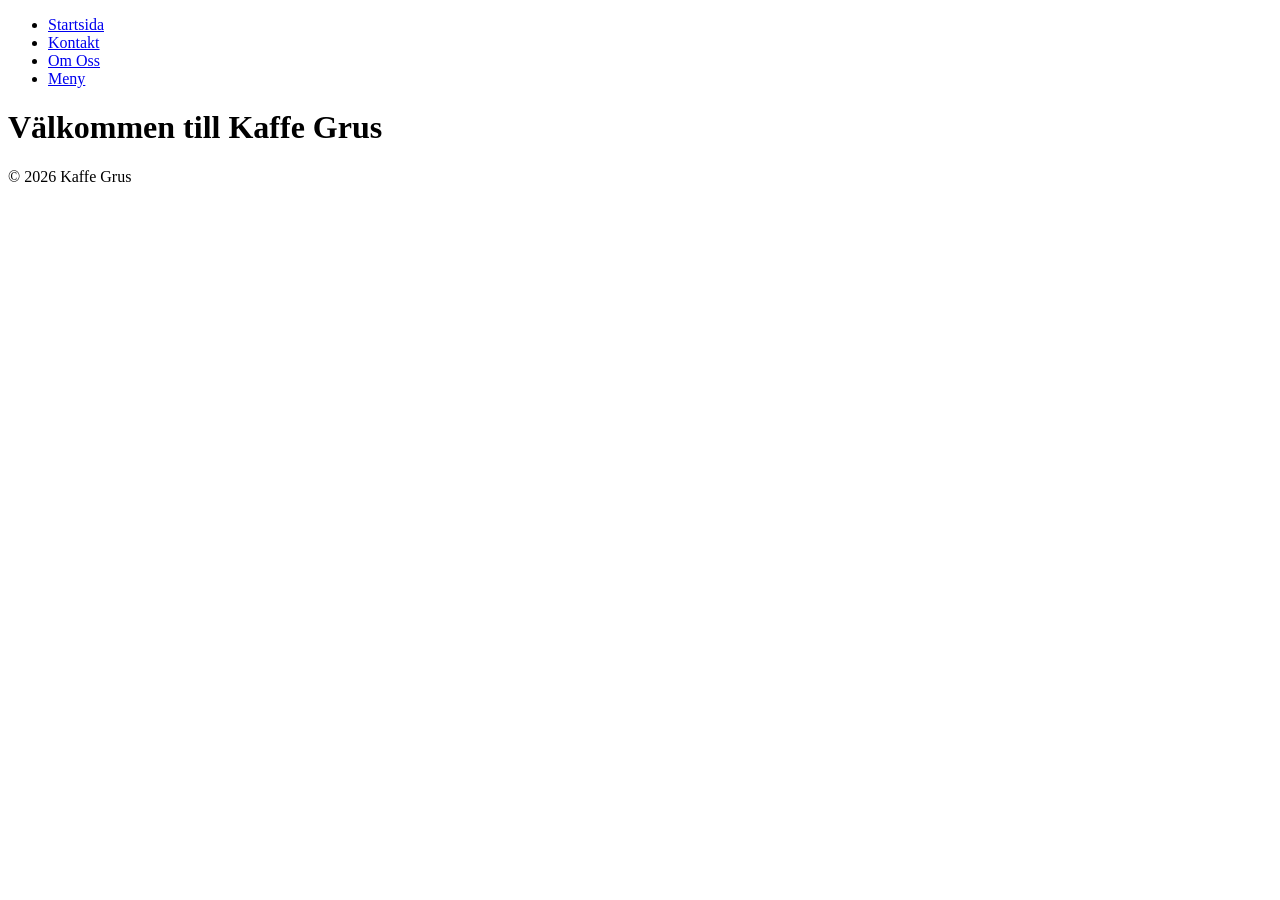
==== index.html @ 4416f513 "funktion: skapar grund struktur för startsidan index.html" ====
<!DOCTYPE html>
<html lang="sv">

<head>
  <meta charset="UTF-8">
  <meta name="viewport" content="width=device-width, initial-scale=1.0">
  <title>Kaffe Grus - Din lokala Kaffeupplevelse</title>
  <link rel="stylesheet" href="css/styles.css">
  <script src="js/main.js" defer></script>
</head>

<body>
  <header>
    <nav>
      <ul>
        <li><a href="index.html">Startsida</a></li>
        <li><a href="kontakt.html">Kontakt</a></li>
        <li><a href="om-oss.html">Om Oss</a></li>
        <li><a href="meny.html">Meny</a></li>
      </ul>
    </nav>
  </header>
  <main>
    <h1>Välkommen till Kaffe Grus</h1>
  </main>
  <footer>
    <p>&copy; 2026 Kaffe Grus</p>
  </footer>
</body>

</html>
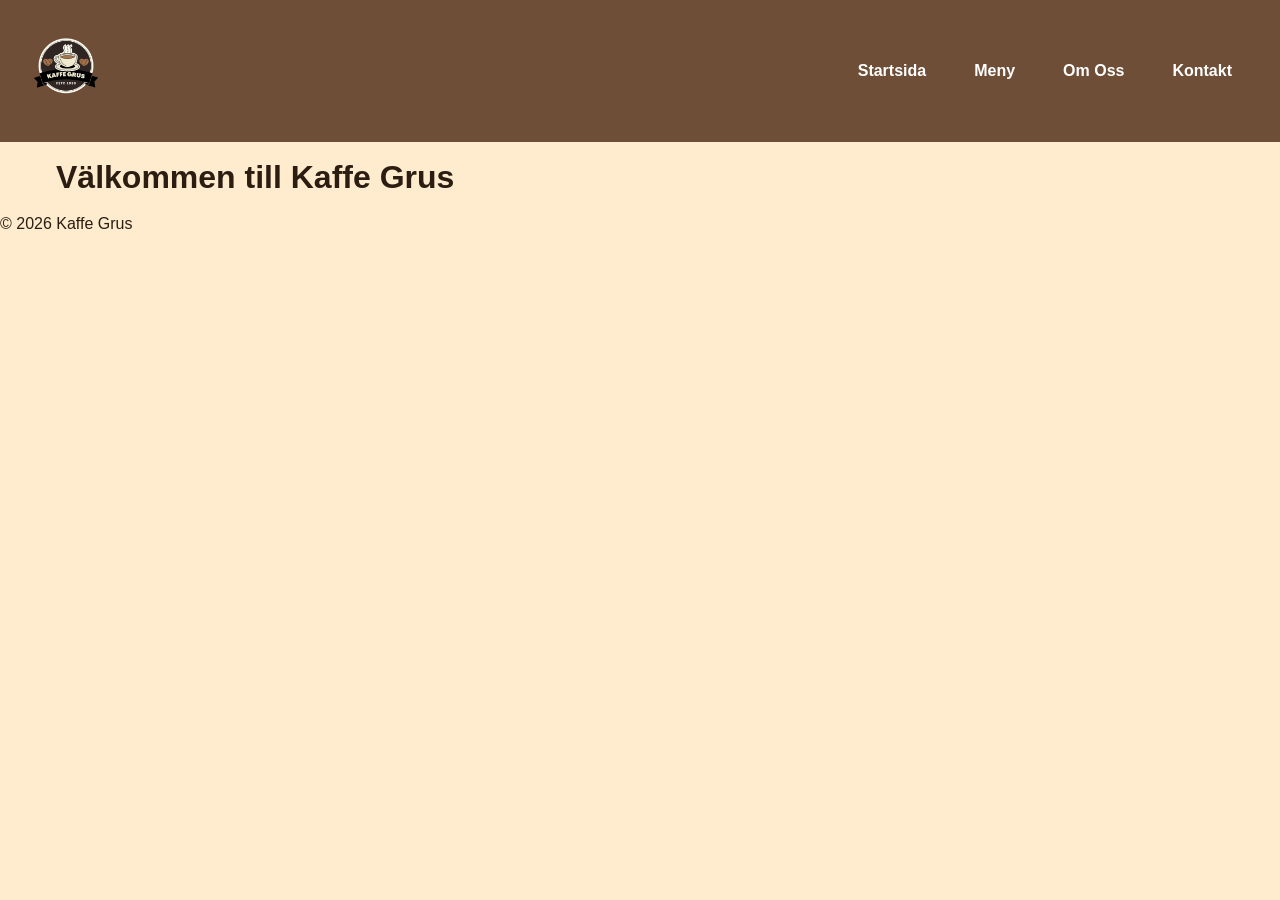
==== commit 3f3de67f: "Funktion: Implementerade dynamisk navigeringsmeny och sidhuvud Utvecklade en Javascript-funktion som" ====
--- a/index.html
+++ b/index.html
@@ -10,13 +10,16 @@
 </head>
 
 <body>
-  <header>
-    <nav>
-      <ul>
-        <li><a href="index.html">Startsida</a></li>
-        <li><a href="kontakt.html">Kontakt</a></li>
-        <li><a href="om-oss.html">Om Oss</a></li>
-        <li><a href="meny.html">Meny</a></li>
+  <header class="sidhuvud">
+    <div class="logotyp">
+      <a href="index.html">
+        <img class="logotyp-bild"
+          src="/assets/images/Brown_and_Blue_Illustrative_Coffee_Shop_Logo__1_-removebg-preview 1.svg"
+          alt="kaffe grus logotyp" width="68" height="68">
+      </a>
+    </div>
+    <nav class="navigering">
+      <ul id="meny-lista" class="meny-lista">
       </ul>
     </nav>
   </header>
--- a/css/styles.css
+++ b/css/styles.css
@@ -0,0 +1,140 @@
+/* ANPASSA VARIABLER (Ska hämtas från Figma-designen) */
+
+:root {
+  /* Färger */
+  --primar-farg: #6f4e37;
+  --sekundar-farg: #d2b48c;
+  --backgrunds-farg: #ffebcd;
+  --text-farg: #2b1d12;
+  --vit-farg: #ffffff;
+
+  /* AVSTÅND (Padding & Margin) */
+  --avstand-xs: 0.4rem;
+  --avstand-sm: 0.8rem;
+  --avstand-md: 1.6rem;
+  --avstand-l: 2.4rem;
+  --avstand-xl: 3.2rem;
+
+  --huvud-typsnitt: Arial, Helvetica, sans-serif;
+}
+
+/* Nollställning av webläsarens standardmarginaler */
+
+*,
+*::before,
+*::after {
+  margin: 0;
+  padding: 0;
+  box-sizing: inherit;
+}
+html {
+  font-size: 62.5%;
+  box-sizing: border-box;
+  scroll-behavior: smooth;
+}
+body {
+  font-family: var(--huvud-typsnitt);
+  font-size: 1.6rem;
+  background-color: var(--backgrunds-farg);
+  color: var(--text-farg);
+  line-height: 1.5;
+}
+
+/* TYPSNITT & RUBRIKER */
+h1,
+h2,
+h3,
+h4,
+h5,
+h6 {
+  font-family: var(--huvud-typsnitt);
+  font-weight: 700;
+  color: var(--text-farg);
+  line-height: 1.2;
+}
+h1 {
+  font-size: 3.2rem;
+}
+h2 {
+  font-size: 2.4rem;
+}
+h3 {
+  font-size: 2rem;
+}
+li {
+  list-style: none;
+}
+a {
+  text-decoration: none;
+  color: var(--text-farg);
+}
+img {
+  max-width: 100%;
+  display: block;
+  height: auto;
+}
+/* LAYOUT FÖR HUVUDINNEHÅL */
+main {
+  max-width: 1200px;
+  margin: 0 auto;
+  padding: var(--avstand-md);
+}
+
+/* SIDHUVUD & NAVIGERING */
+.sidhuvud {
+  background-color: var(--primar-farg);
+  padding: var(--avstand-md);
+  text-align: center;
+}
+.logotyp a {
+  font-size: 2.4rem;
+  font-weight: 700;
+  color: var(--vit-farg);
+  display: inline-block;
+  margin-bottom: var(--avstand-sm);
+}
+.logotyp-bild {
+  width: 6.8rem;
+  height: auto;
+  display: inline-block;
+}
+.meny-lista {
+  display: flex;
+  flex-direction: column;
+  gap: var(--avstand-sm);
+}
+
+.meny-lista a {
+  color: var(--vit-farg);
+  font-weight: bold;
+  padding: var(--avstand-xs) var(--avstand-md);
+  display: block;
+  border-radius: 4px;
+  transition: all 0.3s ease;
+}
+
+.meny-lista a .aktiv {
+  background-color: var(--sekundar-farg);
+  color: var(--text-farg);
+}
+
+.meny-lista a:hover:not(.aktiv) {
+  color: var(--sekundar-farg);
+}
+
+/* RESPONSIV ANPPASSNING (Datorer ¤ Surfplattor)  */
+@media (min-width: 768px) {
+  .sidhuvud {
+    display: flex;
+    justify-content: space-between;
+    align-items: center;
+    padding: var(--avstand-xl);
+  }
+  .logotyp a {
+    margin-bottom: 0;
+  }
+  .meny-lista {
+    flex-direction: row;
+    gap: var(--avstand-md);
+  }
+}
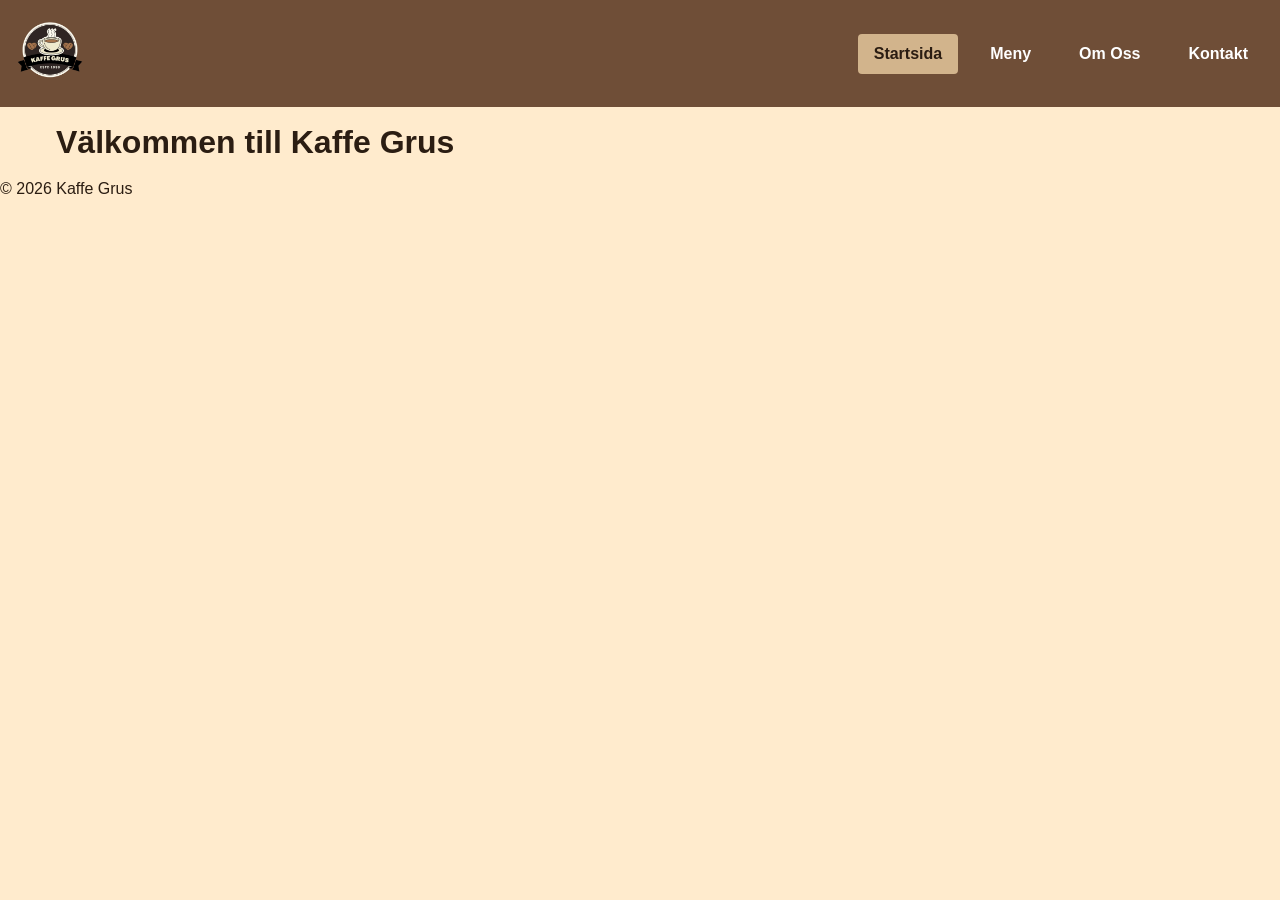
==== commit 443699fa: "Funktion: Implementera hamburgarmeny för mobilnavigering" ====
--- a/index.html
+++ b/index.html
@@ -18,7 +18,13 @@
           alt="kaffe grus logotyp" width="68" height="68">
       </a>
     </div>
-    <nav class="navigering">
+    <!-- Hamburgarknapp för mobila skärmar -->
+    <button class="meny-knapp" id="meny-knapp" aria-label="Öppna navigeringsmeny">
+      <span class="meny-barre"></span>
+      <span class="meny-barre"></span>
+      <span class="meny-barre"></span>
+    </button>
+    <nav class="navigering" id="navigering">
       <ul id="meny-lista" class="meny-lista">
       </ul>
     </nav>
--- a/css/styles.css
+++ b/css/styles.css
@@ -1,10 +1,9 @@
 /* ANPASSA VARIABLER (Ska hämtas från Figma-designen) */
-
 :root {
   /* Färger */
   --primar-farg: #6f4e37;
   --sekundar-farg: #d2b48c;
-  --backgrunds-farg: #ffebcd;
+  --bakgrunds-farg: #ffebcd;
   --text-farg: #2b1d12;
   --vit-farg: #ffffff;
 
@@ -18,8 +17,7 @@
   --huvud-typsnitt: Arial, Helvetica, sans-serif;
 }
 
-/* Nollställning av webläsarens standardmarginaler */
-
+/* Nollställning av webbläsarens standardmarginaler */
 *,
 *::before,
 *::after {
@@ -35,7 +33,7 @@
 body {
   font-family: var(--huvud-typsnitt);
   font-size: 1.6rem;
-  background-color: var(--backgrunds-farg);
+  background-color: var(--bakgrunds-farg);
   color: var(--text-farg);
   line-height: 1.5;
 }
@@ -61,6 +59,7 @@
 h3 {
   font-size: 2rem;
 }
+
 li {
   list-style: none;
 }
@@ -73,47 +72,91 @@
   display: block;
   height: auto;
 }
-/* LAYOUT FÖR HUVUDINNEHÅL */
+
+/* LAYOUT FÖR HUVUDINNEHÅLL */
 main {
   max-width: 1200px;
   margin: 0 auto;
   padding: var(--avstand-md);
 }
 
-/* SIDHUVUD & NAVIGERING */
+/* SIDHUVUD & NAVIGERING (Mobile-first) */
 .sidhuvud {
   background-color: var(--primar-farg);
   padding: var(--avstand-md);
-  text-align: center;
+  display: flex;
+  justify-content: space-between;
+  align-items: center;
+  position: relative;
 }
-.logotyp a {
-  font-size: 2.4rem;
-  font-weight: 700;
-  color: var(--vit-farg);
-  display: inline-block;
-  margin-bottom: var(--avstand-sm);
-}
+
 .logotyp-bild {
   width: 6.8rem;
   height: auto;
   display: inline-block;
 }
+
+/* Hamburgarknappens basstil */
+.meny-knapp {
+  background: none;
+  border: none;
+  cursor: pointer;
+  display: flex;
+  flex-direction: column;
+  justify-content: space-between;
+  width: 3rem;
+  height: 2.4rem;
+  padding: 0;
+  z-index: 10;
+}
+
+/* De tre strecken i hamburgarikonen */
+.meny-barre {
+  width: 100%;
+  height: 3px;
+  background-color: var(--vit-farg);
+  border-radius: 2px;
+  transition:
+    transform 0.3s ease-in-out,
+    opacity 0.3s ease-in-out;
+  transform-origin: left center; /* Säkerställer korrekt X-animation */
+}
+
+/* Dölj navigeringen som standard på mobilen */
+.navigering {
+  display: none;
+  width: 100%;
+  position: absolute;
+  top: 100%;
+  left: 0;
+  background-color: var(--primar-farg);
+  padding: var(--avstand-md);
+  box-shadow: 0 4px 6px rgba(0, 0, 0, 0.1);
+  z-index: 5;
+}
+
+/* Visa navigeringen när den har klassen 'oppen' */
+.navigering.oppen {
+  display: block;
+}
+
 .meny-lista {
   display: flex;
   flex-direction: column;
   gap: var(--avstand-sm);
+  text-align: center;
 }
 
 .meny-lista a {
   color: var(--vit-farg);
   font-weight: bold;
-  padding: var(--avstand-xs) var(--avstand-md);
+  padding: var(--avstand-sm) var(--avstand-md);
   display: block;
   border-radius: 4px;
   transition: all 0.3s ease;
 }
 
-.meny-lista a .aktiv {
+.meny-lista a.aktiv {
   background-color: var(--sekundar-farg);
   color: var(--text-farg);
 }
@@ -122,16 +165,28 @@
   color: var(--sekundar-farg);
 }
 
-/* RESPONSIV ANPPASSNING (Datorer ¤ Surfplattor)  */
+/* ANIMATION: Förvandla de tre strecken till ett X när knappen har klassen 'oppen' */
+.meny-knapp.oppen .meny-barre:nth-child(1) {
+  transform: rotate(45deg) translateY(-2px) translateX(2px);
+}
+.meny-knapp.oppen .meny-barre:nth-child(2) {
+  opacity: 0;
+}
+.meny-knapp.oppen .meny-barre:nth-child(3) {
+  transform: rotate(-45deg) translateY(2px) translateX(2px);
+}
+
+/* RESPONSIV ANPASSNING (Datorer & Surfplattor) */
 @media (min-width: 768px) {
-  .sidhuvud {
-    display: flex;
-    justify-content: space-between;
-    align-items: center;
-    padding: var(--avstand-xl);
+  .meny-knapp {
+    display: none;
   }
-  .logotyp a {
-    margin-bottom: 0;
+  .navigering {
+    display: block;
+    position: static;
+    width: auto;
+    padding: 0;
+    box-shadow: none;
   }
   .meny-lista {
     flex-direction: row;
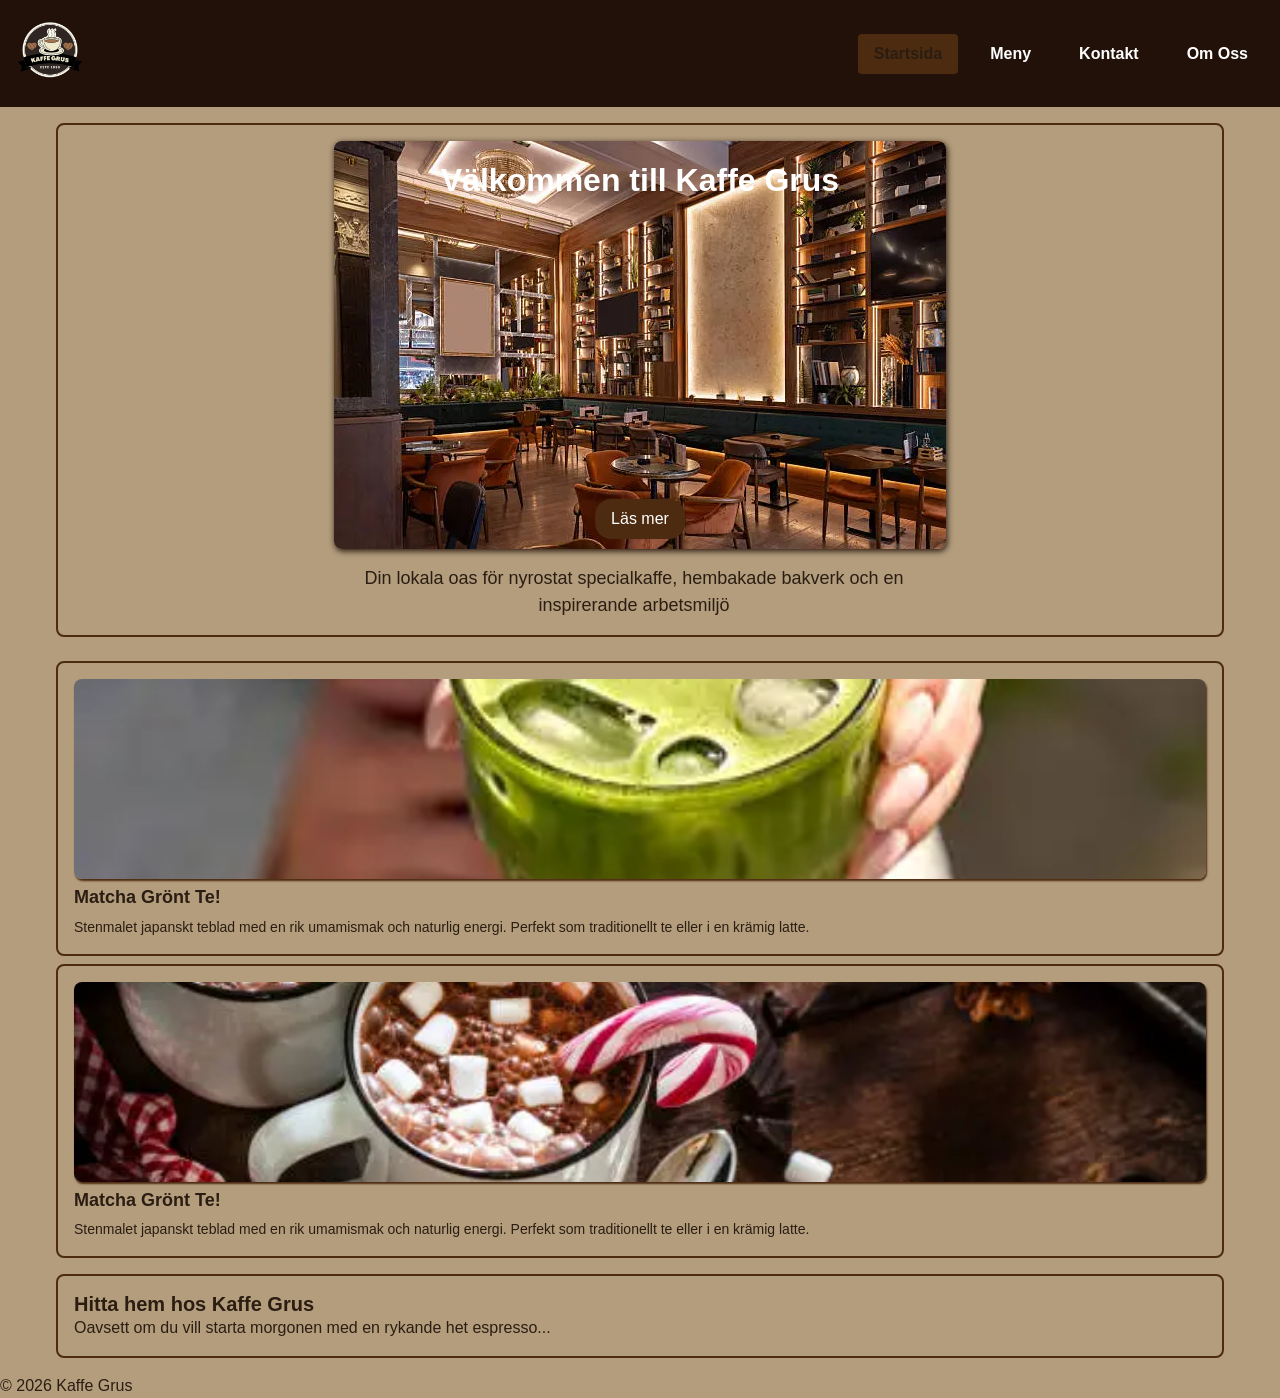
==== commit fcff1268: "Funktion: Lägger till nya bilder och implemnterar hero-sektion" ====
--- a/index.html
+++ b/index.html
@@ -30,7 +30,39 @@
     </nav>
   </header>
   <main>
-    <h1>Välkommen till Kaffe Grus</h1>
+    <section class="hero-sektion">
+      <div class="hero-innehall">
+        <div class="hero-image-wrapper">
+          <h1>Välkommen till Kaffe Grus</h1>
+          <img class="bild-hero" src="/assets/images/hero-sektion.webp"
+            alt="kaffe sal med bord och stolar samt kaffe bar">
+          <a class="btn-primar" href="mer.html">Läs mer</a>
+        </div>
+        <p>Din lokala oas för nyrostat specialkaffe, hembakade bakverk och en inspirerande arbetsmiljö</p>
+      </div>
+    </section>
+
+    <section class="card-hero">
+      <img class="card-bild-hero" src="/assets/images/is-matcha.webp" alt="is Matcha drycka">
+      <h2>Matcha Grönt Te!</h2>
+      <p>Stenmalet japanskt teblad med en rik umamismak och naturlig energi. Perfekt som traditionellt te eller i en
+        krämig
+        latte.
+      </p>
+    </section>
+    <section class="card-hero">
+      <img class="card-bild-hero" src="/assets/images/varm-chocklad.webp"
+        alt="varm choklad med marshmello och polkagris">
+      <h2>Matcha Grönt Te!</h2>
+      <p>Stenmalet japanskt teblad med en rik umamismak och naturlig energi. Perfekt som traditionellt te eller i en
+        krämig
+        latte.
+      </p>
+    </section>
+    <section class="pre-footer">
+      <h3>Hitta hem hos Kaffe Grus</h3>
+      <p>Oavsett om du vill starta morgonen med en rykande het espresso...</p>
+    </section>
   </main>
   <footer>
     <p>&copy; 2026 Kaffe Grus</p>
--- a/css/styles.css
+++ b/css/styles.css
@@ -1,11 +1,15 @@
 /* ANPASSA VARIABLER (Ska hämtas från Figma-designen) */
 :root {
   /* Färger */
-  --primar-farg: #6f4e37;
-  --sekundar-farg: #d2b48c;
-  --bakgrunds-farg: #ffebcd;
+  ---primar-farg: #6f4e37;
+  --primar-farg: #221108;
+  --sekundar-farg: #4c2b10;
+  --bakgrund-farg: #b39d7d;
+  --border-farg: #ffebcd;
   --text-farg: #2b1d12;
   --vit-farg: #ffffff;
+
+  --accent-farg: #f9ea99;
 
   /* AVSTÅND (Padding & Margin) */
   --avstand-xs: 0.4rem;
@@ -33,7 +37,7 @@
 body {
   font-family: var(--huvud-typsnitt);
   font-size: 1.6rem;
-  background-color: var(--bakgrunds-farg);
+  background-color: var(--bakgrund-farg);
   color: var(--text-farg);
   line-height: 1.5;
 }
@@ -78,6 +82,109 @@
   max-width: 1200px;
   margin: 0 auto;
   padding: var(--avstand-md);
+  height: auto;
+}
+
+/* VÄLKOMENSEKTION (Hero-section) */
+.hero-sektion {
+  display: flex;
+  flex-direction: column;
+  align-items: center;
+  justify-content: center;
+  padding: var(--avstand-md);
+  text-align: center;
+  border-radius: 8px;
+  margin-bottom: var(--avstand-l);
+  border: 2px solid var(--sekundar-farg);
+}
+.hero-image-wrapper {
+  position: relative;
+  width: 100%;
+  max-width: 100%;
+  display: block;
+  margin-bottom: var(--avstand-md);
+}
+.hero-innehall {
+  height: auto;
+}
+.hero-innehall h1 {
+  color: var(--vit-farg);
+  font-size: 3.2rem;
+  margin-bottom: var(--avstand-md);
+  position: absolute;
+  top: 2rem;
+  width: 100%;
+  display: flex;
+  align-content: center;
+  align-items: center;
+  align-content: center;
+  justify-content: center;
+}
+.hero-innehall p {
+  background-color: var(--bakgrund-farg, transparent);
+  font-size: 1.8rem;
+  max-width: 600px;
+}
+/* HERO SEKTION */
+.bild-hero {
+  object-fit: cover;
+  border-radius: 8px;
+  box-shadow: 1px 2px 6px var(--primar-farg);
+}
+.bild-sektion {
+  height: auto;
+}
+.card-hero {
+  border-radius: 8px;
+  border: 2px solid var(--sekundar-farg);
+  padding: var(--avstand-md);
+  margin-bottom: var(--avstand-sm);
+}
+.card-bild-hero {
+  height: min-content;
+  height: 200px;
+  width: 100%;
+  object-fit: cover;
+  border-radius: 8px;
+  box-shadow: 1px 2px 2px var(--sekundar-farg);
+}
+.card-hero h2 {
+  color: var(--text-farg);
+  font-weight: 700;
+  font-size: 1.8rem;
+  padding-block: var(--avstand-sm);
+}
+.card-hero p {
+  color: var(--text-farg);
+  font-size: 1.4rem;
+}
+/* KNAPPAR CSS */
+.btn-primar {
+  position: absolute;
+  bottom: 1rem;
+  transform: translateX(-50%);
+  display: inline-block;
+  background-color: var(--sekundar-farg);
+  color: var(--vit-farg);
+  font-weight: 500;
+  padding: var(--avstand-sm) var(--avstand-md);
+  border-radius: 16px;
+  text-decoration: none;
+  z-index: 2;
+  transition:
+    background 0.3s ease,
+    transform 0.2s ease;
+}
+.btn-primar:hover {
+  background-color: var(--primar-farg);
+  transform: translateX(-50%) translateY(-2px);
+}
+
+.pre-footer {
+  margin-top: var(--avstand-md);
+  border-radius: 8px;
+  border: 2px solid var(--sekundar-farg);
+  padding: var(--avstand-md);
 }
 
 /* SIDHUVUD & NAVIGERING (Mobile-first) */
@@ -87,7 +194,9 @@
   display: flex;
   justify-content: space-between;
   align-items: center;
-  position: relative;
+  position: sticky;
+  top: 0;
+  z-index: 1;
 }
 
 .logotyp-bild {
@@ -124,7 +233,7 @@
 
 /* Dölj navigeringen som standard på mobilen */
 .navigering {
-  display: none;
+  display: block;
   width: 100%;
   position: absolute;
   top: 100%;
@@ -133,11 +242,18 @@
   padding: var(--avstand-md);
   box-shadow: 0 4px 6px rgba(0, 0, 0, 0.1);
   z-index: 5;
+  /* Animera alla ändrngar mjukt under 0.3s */
+  transition: all 0.3s ease-in-out;
+  /* Flyta menyn 100% av sin egen bred åt vänster */
+  transform: translateX(-100%);
 }
 
 /* Visa navigeringen när den har klassen 'oppen' */
 .navigering.oppen {
-  display: block;
+  /* Flytta tillbaka menyn till sin urspringliga position */
+  transform: translateX(0px);
+  /* Animara mjukt tillbaks till sin plats */
+  transition: all 0.3s ease-in-out;
 }
 
 .meny-lista {
@@ -153,16 +269,31 @@
   padding: var(--avstand-sm) var(--avstand-md);
   display: block;
   border-radius: 4px;
-  transition: all 0.3s ease;
 }
 
 .meny-lista a.aktiv {
   background-color: var(--sekundar-farg);
   color: var(--text-farg);
 }
-
 .meny-lista a:hover:not(.aktiv) {
   color: var(--sekundar-farg);
+}
+/* ANIMATION: Menyn glider in och ut */
+.navigering {
+  animation: navLink 0.4s ease-in-out;
+}
+
+@keyframes navLink {
+  /* Startläge: Menyn är synlig */
+  from {
+    transform: translateX(0);
+    opacity: 1;
+  }
+  /* Slutläge: Utanför skärmen till vänster osynlig */
+  to {
+    transform: translateX(-100%);
+    opacity: 0;
+  }
 }
 
 /* ANIMATION: Förvandla de tre strecken till ett X när knappen har klassen 'oppen' */
@@ -187,6 +318,10 @@
     width: auto;
     padding: 0;
     box-shadow: none;
+    transform: translateX(0%);
+  }
+  .navigering {
+    animation: none;
   }
   .meny-lista {
     flex-direction: row;
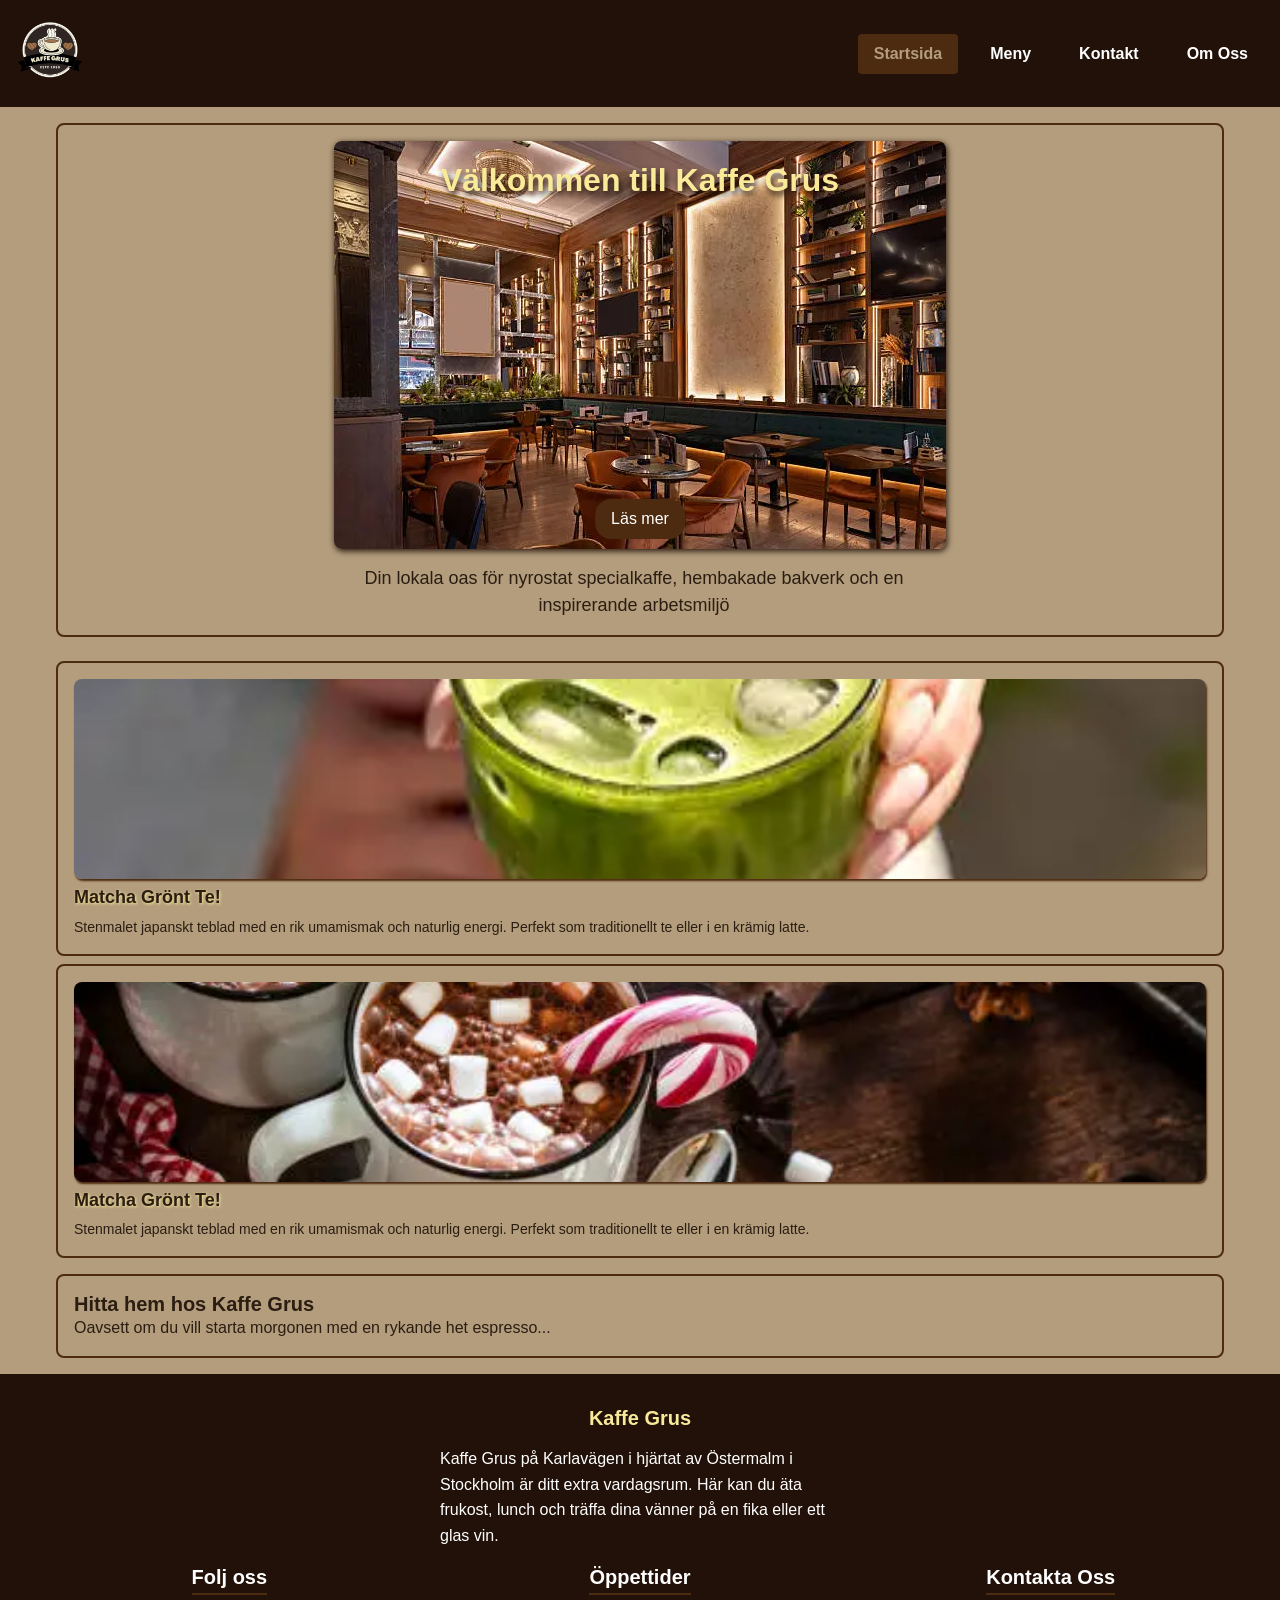
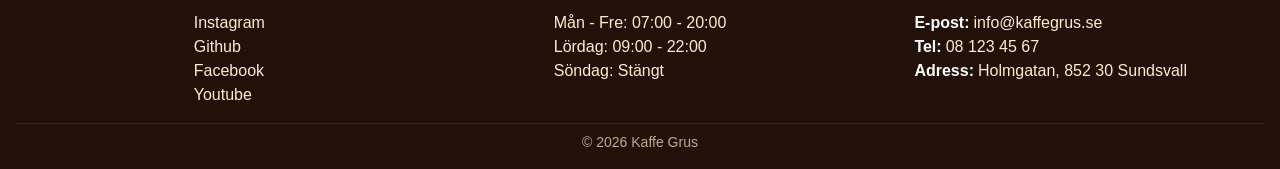
==== commit 3f505c9b: "Funktion: skapade responsiv trekolumner i sifot sektion för att sidor" ====
--- a/index.html
+++ b/index.html
@@ -13,9 +13,8 @@
   <header class="sidhuvud">
     <div class="logotyp">
       <a href="index.html">
-        <img class="logotyp-bild"
-          src="/assets/images/Brown_and_Blue_Illustrative_Coffee_Shop_Logo__1_-removebg-preview 1.svg"
-          alt="kaffe grus logotyp" width="68" height="68">
+        <img class="logotyp-bild" src="/assets/images/kaffegrus-logo.svg" alt="kaffe grus logotyp" width="68"
+          height="68">
       </a>
     </div>
     <!-- Hamburgarknapp för mobila skärmar -->
@@ -64,8 +63,45 @@
       <p>Oavsett om du vill starta morgonen med en rykande het espresso...</p>
     </section>
   </main>
-  <footer>
-    <p>&copy; 2026 Kaffe Grus</p>
+  <footer class="sidfot">
+    <div class="sidfot-container">
+      <h3>Kaffe Grus</h3>
+      <p class="sidfot-beskrivning">Kaffe Grus på Karlavägen i hjärtat av Östermalm i Stockholm är ditt extra
+        vardagsrum.
+        Här kan du äta frukost, lunch och träffa dina vänner på en fika eller ett glas vin.</p>
+    </div>
+    <div class="sidfot-behallare">
+      <div class="sidfot-sektion">
+        <h3>Folj oss</h3>
+        <ul class="sociala-media-lista">
+          <li><a href="#">Instagram</a></li>
+          <li><a href="#">Github</a></li>
+          <li><a href="#">Facebook</a></li>
+          <li><a href="#">Youtube</a></li>
+        </ul>
+      </div>
+      <div class="sidfot-sektion">
+        <h3>Öppettider</h3>
+        <ul>
+          <li>Mån - Fre: <time>07:00</time> - <time>20:00</time></li>
+          <li>Lördag: <time>09:00</time> - <time>22:00</time></li>
+          <li>Söndag: Stängt</li>
+        </ul>
+      </div>
+      <div class="sidfot-sektion">
+        <h3>Kontakta Oss</h3>
+        <address class="kontakt-info">
+          <ul>
+            <li><strong>E-post:</strong><a href="mailto:info@kaffegrus.se">info@kaffegrus.se</a></li>
+            <li><strong>Tel:</strong><a href="tel:081234567">08 123 45 67</a></li>
+            <li><strong>Adress:</strong><a href="https://maps.app.goo.gl/XNqzGvfPSfGbZxnW6" target="_blank"
+                rel="noopener noreferrer">Holmgatan, 852 30 Sundsvall</a></li>
+          </ul>
+        </address>
+      </div>
+    </div>
+
+    <p class="copyright">&copy; 2026 Kaffe Grus</p>
   </footer>
 </body>
 
--- a/css/styles.css
+++ b/css/styles.css
@@ -104,11 +104,14 @@
   display: block;
   margin-bottom: var(--avstand-md);
 }
+
 .hero-innehall {
   height: auto;
 }
 .hero-innehall h1 {
-  color: var(--vit-farg);
+  /* color: var(--vit-farg); */
+  color: var(--accent-farg);
+  text-shadow: 2px 4px 6px var(--primar-farg);
   font-size: 3.2rem;
   margin-bottom: var(--avstand-md);
   position: absolute;
@@ -150,6 +153,7 @@
 }
 .card-hero h2 {
   color: var(--text-farg);
+  text-shadow: 1px 1px 3px var(--accent-farg);
   font-weight: 700;
   font-size: 1.8rem;
   padding-block: var(--avstand-sm);
@@ -196,7 +200,7 @@
   align-items: center;
   position: sticky;
   top: 0;
-  z-index: 1;
+  z-index: 3;
 }
 
 .logotyp-bild {
@@ -205,6 +209,83 @@
   display: inline-block;
 }
 
+/* SIDFOT (Footer section) */
+.sidfot {
+  background-color: var(--primar-farg);
+  color: var(--vit-farg);
+  padding: var(--avstand-xl) var(--avstand-md) var(--avstand-md)
+    var(--avstand-md);
+  margin-top: auto;
+}
+.sidfot-behallare {
+  max-width: 1200px;
+  margin: 0 auto;
+  display: flex;
+  flex-direction: column;
+  gap: var(--avstand-l);
+}
+.sidfot-container h3 {
+  margin-bottom: var(--avstand-md);
+  color: var(--accent-farg);
+}
+.sidfot-sektion {
+  display: flex;
+  width: 100%;
+  align-content: center;
+  justify-content: center;
+  flex-direction: column;
+}
+
+.sidfot-sektion h3 {
+  color: var(--vit-farg);
+  font-size: 2rem;
+  margin-bottom: var(--avstand-md);
+  border-bottom: 2px solid var(--sekundar-farg);
+  padding-bottom: var(--avstand-xs);
+  display: inline-block;
+  width: fit-content;
+}
+.sidfot-beskrivning {
+  font-size: 1.6rem;
+  line-height: 1.6;
+  margin-bottom: var(--avstand-md);
+  max-width: 400px;
+}
+.sidfot-sektion li {
+  font-size: 1.6rem;
+  color: var(--border-farg);
+}
+.sidfot-sektion a {
+  color: var(--border-farg);
+
+  transition: color 0.2s ease-in-out;
+}
+.sidfot-sektion a:hover {
+  color: var(--accent-farg);
+  text-decoration: underline;
+}
+
+.sociala-media-lista {
+  flex-direction: row;
+  gap: var(--avstand-md);
+  flex-wrap: wrap;
+}
+.kontakt-info {
+  font-style: normal;
+}
+.kontakt-info strong {
+  color: var(--vit-farg);
+  margin-right: var(--avstand-xs);
+}
+.copyright {
+  text-align: center;
+  font-size: 1.4rem;
+  color: var(--border-farg);
+  margin-top: var(--avstand-md);
+  padding-top: var(--avstand-sm);
+  border-top: 1px solid var(--sekundar-farg);
+  opacity: 0.7;
+}
 /* Hamburgarknappens basstil */
 .meny-knapp {
   background: none;
@@ -273,7 +354,7 @@
 
 .meny-lista a.aktiv {
   background-color: var(--sekundar-farg);
-  color: var(--text-farg);
+  color: var(--bakgrund-farg);
 }
 .meny-lista a:hover:not(.aktiv) {
   color: var(--sekundar-farg);
@@ -328,3 +409,22 @@
     gap: var(--avstand-md);
   }
 }
+
+/*SIDFOT (Footer section)  */
+@media (min-width: 768px) {
+  .sidfot-behallare {
+    flex-direction: row;
+    justify-content: space-between;
+    gap: var(--avstand-xl);
+  }
+  .sidfot-sektion {
+    justify-content: flex-start;
+    align-items: center;
+  }
+  .sidfot-container {
+    width: 100%;
+    display: flex;
+    align-items: center;
+    flex-direction: column;
+  }
+}
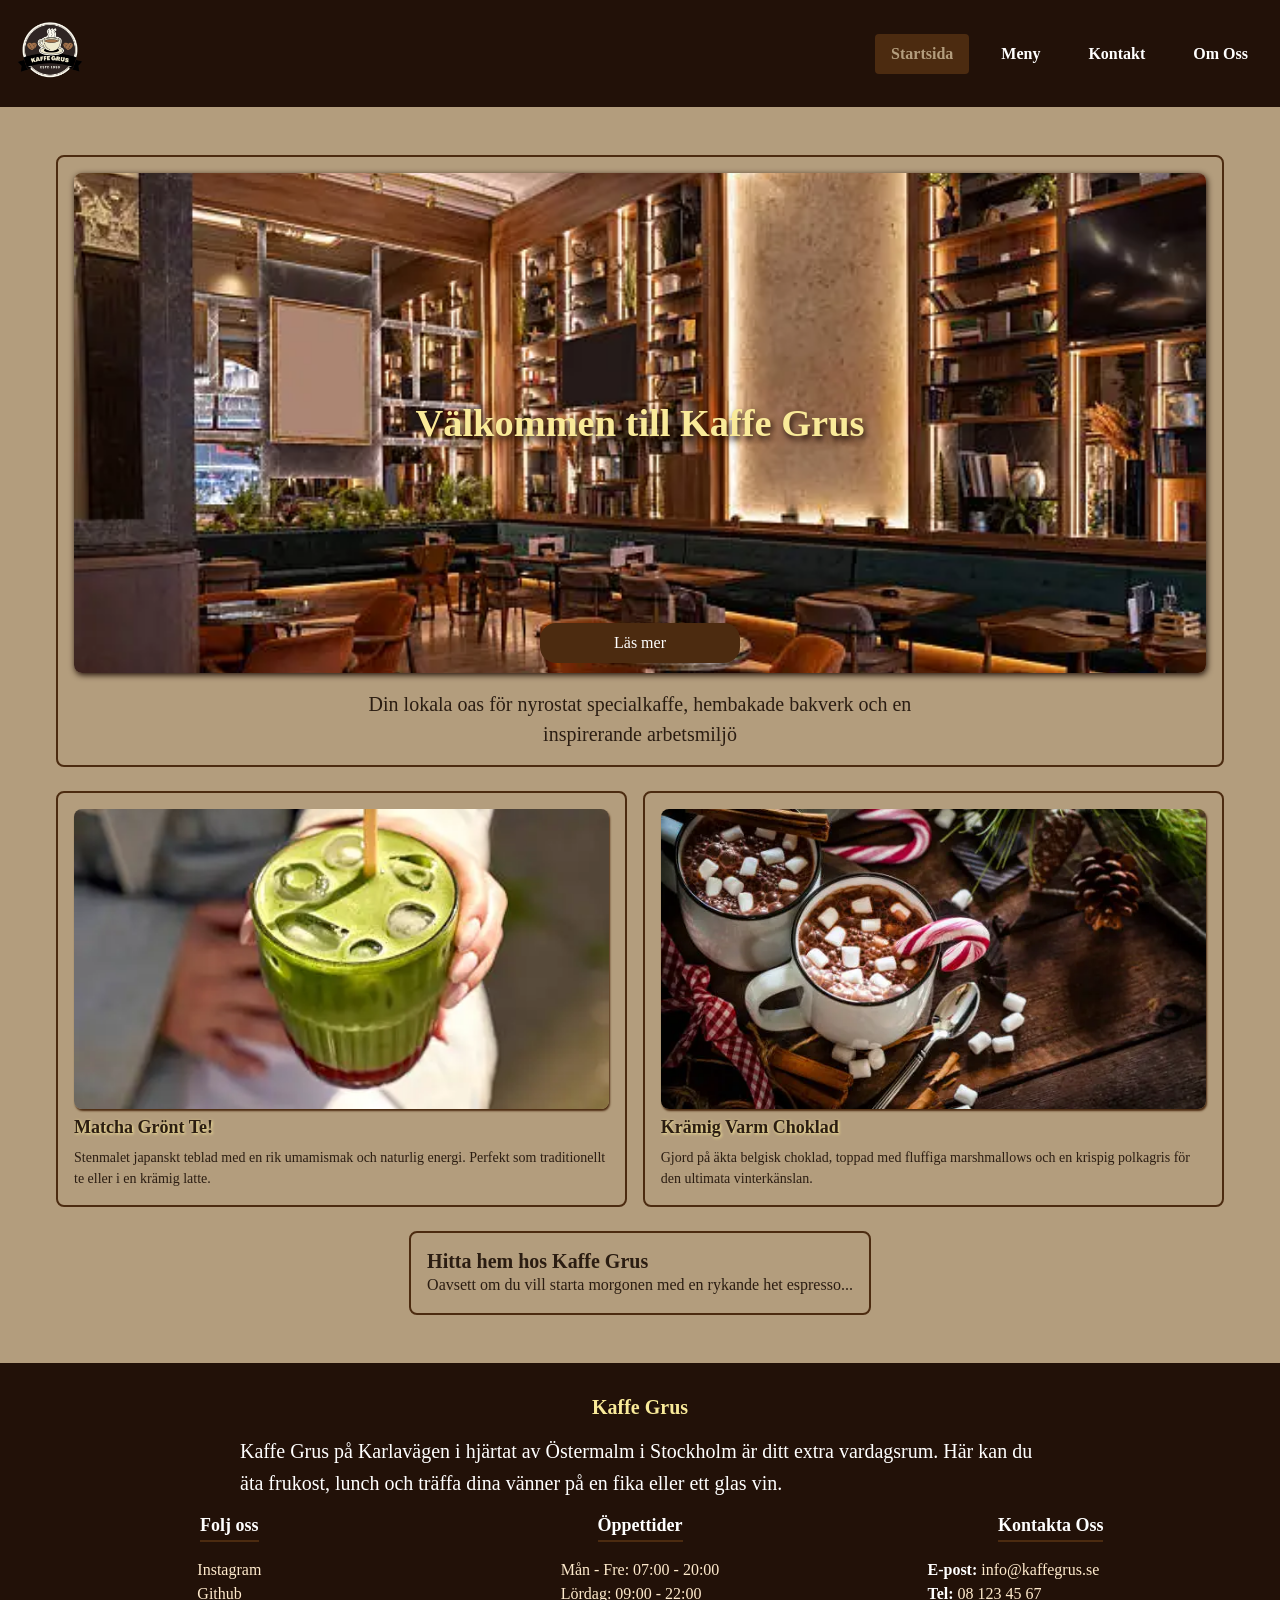
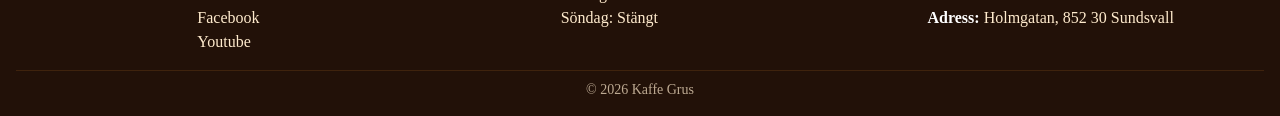
==== commit ba4e78b6: "Funktion: Lagt till kontaktformulär med meddelande-fält och iframe map samt uppdaterat kontaktsektio" ====
--- a/index.html
+++ b/index.html
@@ -28,36 +28,38 @@
       </ul>
     </nav>
   </header>
-  <main>
-    <section class="hero-sektion">
+  <main class="start-sida-main">
+    <header class="hero-sektion">
       <div class="hero-innehall">
         <div class="hero-image-wrapper">
           <h1>Välkommen till Kaffe Grus</h1>
-          <img class="bild-hero" src="/assets/images/hero-sektion.webp"
-            alt="kaffe sal med bord och stolar samt kaffe bar">
-          <a class="btn-primar" href="mer.html">Läs mer</a>
+          <figure class="bild-figur">
+            <img class="bild-hero" src="/assets/images/hero-sektion.webp"
+              alt="kaffe sal med bord och stolar samt kaffe bar">
+            <a class="btn-primar" href="mer.html">Läs mer</a>
+          </figure>
         </div>
         <p>Din lokala oas för nyrostat specialkaffe, hembakade bakverk och en inspirerande arbetsmiljö</p>
       </div>
-    </section>
+    </header>
 
-    <section class="card-hero">
-      <img class="card-bild-hero" src="/assets/images/is-matcha.webp" alt="is Matcha drycka">
-      <h2>Matcha Grönt Te!</h2>
-      <p>Stenmalet japanskt teblad med en rik umamismak och naturlig energi. Perfekt som traditionellt te eller i en
-        krämig
-        latte.
-      </p>
-    </section>
-    <section class="card-hero">
-      <img class="card-bild-hero" src="/assets/images/varm-chocklad.webp"
-        alt="varm choklad med marshmello och polkagris">
-      <h2>Matcha Grönt Te!</h2>
-      <p>Stenmalet japanskt teblad med en rik umamismak och naturlig energi. Perfekt som traditionellt te eller i en
-        krämig
-        latte.
-      </p>
-    </section>
+    <div class="bild-info-box">
+      <section class="card-hero">
+        <img class="card-bild-hero" src="/assets/images/is-matcha.webp" alt="is Matcha drycka">
+        <h2>Matcha Grönt Te!</h2>
+        <p>Stenmalet japanskt teblad med en rik umamismak och naturlig energi. Perfekt som traditionellt te eller i en
+          krämig
+          latte.
+        </p>
+      </section>
+      <section class="card-hero">
+        <img class="card-bild-hero" src="/assets/images/varm-chocklad.webp"
+          alt="varm choklad med marshmello och polkagris">
+        <h2>Krämig Varm Choklad</h2>
+        <p>Gjord på äkta belgisk choklad, toppad med fluffiga marshmallows och en krispig polkagris för den ultimata
+          vinterkänslan.</p>
+      </section>
+    </div>
     <section class="pre-footer">
       <h3>Hitta hem hos Kaffe Grus</h3>
       <p>Oavsett om du vill starta morgonen med en rykande het espresso...</p>
--- a/css/styles.css
+++ b/css/styles.css
@@ -1,7 +1,7 @@
 /* ANPASSA VARIABLER (Ska hämtas från Figma-designen) */
 :root {
   /* Färger */
-  ---primar-farg: #6f4e37;
+  --primar-farg: #6f4e37;
   --primar-farg: #221108;
   --sekundar-farg: #4c2b10;
   --bakgrund-farg: #b39d7d;
@@ -35,7 +35,7 @@
   scroll-behavior: smooth;
 }
 body {
-  font-family: var(--huvud-typsnitt);
+  font-family: var(--huvud-typsnitt Arial, Helvetica, sans-serif);
   font-size: 1.6rem;
   background-color: var(--bakgrund-farg);
   color: var(--text-farg);
@@ -49,7 +49,7 @@
 h4,
 h5,
 h6 {
-  font-family: var(--huvud-typsnitt);
+  font-family: var(--huvud-typsnitt Arial, Helvetica, sans-serif);
   font-weight: 700;
   color: var(--text-farg);
   line-height: 1.2;
@@ -76,7 +76,13 @@
   display: block;
   height: auto;
 }
-
+input,
+button {
+  font: inherit;
+  color: inherit;
+  background-color: transparent;
+  border: navajowhite;
+}
 /* LAYOUT FÖR HUVUDINNEHÅLL */
 main {
   max-width: 1200px;
@@ -88,6 +94,7 @@
 /* VÄLKOMENSEKTION (Hero-section) */
 .hero-sektion {
   display: flex;
+  width: 100%;
   flex-direction: column;
   align-items: center;
   justify-content: center;
@@ -107,25 +114,28 @@
 
 .hero-innehall {
   height: auto;
+  display: flex;
+  flex-direction: row;
+  flex-wrap: wrap;
+  align-items: center;
+  justify-content: center;
 }
 .hero-innehall h1 {
-  /* color: var(--vit-farg); */
   color: var(--accent-farg);
   text-shadow: 2px 4px 6px var(--primar-farg);
-  font-size: 3.2rem;
+  font-size: clamp(3.2rem, 3vw, 4rem);
   margin-bottom: var(--avstand-md);
   position: absolute;
-  top: 2rem;
-  width: 100%;
-  display: flex;
+  width: 100%;
+  display: flex;
+  height: 100%;
+  justify-content: center;
   align-content: center;
   align-items: center;
-  align-content: center;
-  justify-content: center;
 }
 .hero-innehall p {
   background-color: var(--bakgrund-farg, transparent);
-  font-size: 1.8rem;
+  font-size: clamp(1.6rem, 2.5vw, 2rem);
   max-width: 600px;
 }
 /* HERO SEKTION */
@@ -133,9 +143,16 @@
   object-fit: cover;
   border-radius: 8px;
   box-shadow: 1px 2px 6px var(--primar-farg);
+  width: 100%;
+  max-height: 500px;
 }
 .bild-sektion {
   height: auto;
+}
+.bild-info-box {
+  display: flex;
+  flex-direction: column;
+  gap: var(--avstand-md);
 }
 .card-hero {
   border-radius: 8px;
@@ -174,6 +191,7 @@
   padding: var(--avstand-sm) var(--avstand-md);
   border-radius: 16px;
   text-decoration: none;
+  width: 200px;
   z-index: 2;
   transition:
     background 0.3s ease,
@@ -224,6 +242,10 @@
   flex-direction: column;
   gap: var(--avstand-l);
 }
+.sidfot-container h2 {
+  margin-bottom: var(--avstand-md);
+  color: var(--accent-farg);
+}
 .sidfot-container h3 {
   margin-bottom: var(--avstand-md);
   color: var(--accent-farg);
@@ -236,7 +258,7 @@
   flex-direction: column;
 }
 
-.sidfot-sektion h3 {
+.sidfot-sektion h2 {
   color: var(--vit-farg);
   font-size: 2rem;
   margin-bottom: var(--avstand-md);
@@ -245,8 +267,17 @@
   display: inline-block;
   width: fit-content;
 }
+.sidfot-sektion h3 {
+  color: var(--vit-farg);
+  font-size: 1.8rem;
+  margin-bottom: var(--avstand-md);
+  border-bottom: 2px solid var(--sekundar-farg);
+  padding-bottom: var(--avstand-xs);
+  display: inline-block;
+  width: fit-content;
+}
 .sidfot-beskrivning {
-  font-size: 1.6rem;
+  font-size: clamp(1.6rem, 2vw, 2rem);
   line-height: 1.6;
   margin-bottom: var(--avstand-md);
   max-width: 400px;
@@ -359,22 +390,227 @@
 .meny-lista a:hover:not(.aktiv) {
   color: var(--sekundar-farg);
 }
-/* ANIMATION: Menyn glider in och ut */
-.navigering {
-  animation: navLink 0.4s ease-in-out;
-}
-
-@keyframes navLink {
-  /* Startläge: Menyn är synlig */
-  from {
-    transform: translateX(0);
-    opacity: 1;
-  }
-  /* Slutläge: Utanför skärmen till vänster osynlig */
-  to {
-    transform: translateX(-100%);
-    opacity: 0;
-  }
+
+/* MENY KORT SEKTION SIDA*/
+.meny h1 {
+  font-size: clamp(3.2rem, 2.5vw, 4.8rem);
+  color: var(--primar-farg);
+}
+.meny-sektion h2 {
+  color: var(--accent-farg);
+}
+.meny-sektion h3 {
+  color: var(--accent-farg);
+}
+.meny-sektion p {
+  color: var(--vit-farg);
+}
+.meny-sektion {
+  border: 2px solid var(--accent-farg);
+  border-radius: 8px;
+  padding: 16px;
+  background-color: var(--sekundar-farg);
+  margin-top: 2.4rem;
+}
+.meny-card {
+  box-shadow: 1px 1px 8px var(--accent-farg);
+  margin-block: 2rem;
+  border-radius: var(--avstand-sm);
+  padding: var(--avstand-sm);
+}
+.meny-card img {
+  object-fit: cover;
+  height: 200px;
+  width: 100%;
+}
+.meny-card h3 {
+  margin-top: var(--avstand-l);
+  margin-bottom: var(--avstand-sm);
+  border-top: 1px solid var(--sekundar-farg);
+}
+.meny-sektion h2,
+.meny-sektion h3 {
+  margin-top: var(--avstand-l);
+  margin-bottom: var(--avstand-sm);
+  width: 100%;
+}
+
+.meny-sektion h2,
+.meny h1 {
+  display: flex;
+  justify-content: center;
+}
+
+/* KONTAKT_FORM SIDA */
+main {
+  min-height: 700px;
+  display: flex;
+  align-content: center;
+  flex-direction: column;
+  margin-block: var(--avstand-xl);
+  align-items: center;
+  justify-content: center;
+}
+.kontakt-main h1 {
+  height: auto;
+  display: flex;
+  align-content: center;
+  justify-content: center;
+  margin-bottom: var(--avstand-xl);
+  font-size: clamp(2rem, 2vw, 4rem);
+  font-weight: 800;
+  width: 100%;
+}
+#kontakt-sektion {
+  margin: 0 auto;
+  display: flex;
+  flex-wrap: wrap;
+  gap: 2rem;
+  flex-direction: row;
+  justify-content: center;
+}
+#form-rubrik {
+  display: flex;
+  width: 100%;
+  margin-block: 4rem;
+  align-items: center;
+  justify-content: center;
+  color: var(--primar-farg);
+  font-size: clamp(2.2rem, 2.5vw, 2.8rem);
+}
+iframe {
+  width: 300px;
+}
+.form {
+  display: flex;
+  flex-direction: column;
+  border: 2px solid var(--accent-farg);
+  padding: var(--avstand-md);
+  border-radius: var(--avstand-sm);
+  width: 300px;
+}
+.namn-input,
+.mail-input {
+  padding-block: var(--avstand-sm);
+  padding-inline: var(--avstand-md);
+  border-radius: var(--avstand-xs);
+  border: 2px solid var(--border-farg);
+  margin-bottom: var(--avstand-l);
+  color: var(--text-farg);
+  transition: border 0.2s ease;
+}
+.namn-input:focus,
+.mail-input:focus {
+  outline: none;
+  border-color: var(--primar-farg);
+}
+.label-mail,
+.label-namn {
+  color: var(--sekundar-farg);
+  font-weight: 700;
+  margin-bottom: var(--avstand-xs);
+}
+.namn-input::placeholder,
+.mail-input::placeholder {
+  color: var(--primar-farg);
+  opacity: 0.6;
+}
+.submit-btn {
+  background-color: var(--primar-farg);
+  color: var(--vit-farg);
+  padding: var(--avstand-sm) var(--avstand-xs);
+  font-weight: 700;
+  border-radius: var(--avstand-sm);
+  transition:
+    background-color 0.2s ease,
+    transform 0.1s ease;
+  display: inline-block;
+  width: 50%;
+}
+.submit-btn:hover {
+  background-color: var(--sekundar-farg);
+}
+.submit-btn:active {
+  transform: scale(0.98);
+}
+.submit-btn:focus-visible {
+  outline: 3px solid var(--accent-farg);
+  outline-offset: 2px;
+}
+
+/* MAIN CONTAINER GRID */
+.kontakt-main {
+  max-width: 1100px;
+  margin: 0 auto;
+  padding: var(--avstand-md);
+}
+
+/* HERO CONTAINER */
+.kontakt-hero {
+  display: flex;
+  flex-direction: column;
+  gap: var(--avstand-md);
+  margin-bottom: var(--avstand-xl);
+  background-color: var(
+    --border-farg
+  ); /* Warm beige backdrop framing the asset */
+  border-radius: var(--avstand-xs);
+  overflow: hidden;
+  box-shadow: 0 4px 6px rgba(0, 0, 0, 0.05);
+}
+
+.hero-image-container {
+  width: 100%;
+  height: 250px;
+}
+
+.hero-img {
+  width: 100%;
+  height: 100%;
+  object-fit: cover;
+}
+
+.hero-text-content {
+  padding: var(--avstand-md);
+  display: flex;
+  flex-direction: column;
+  justify-content: center;
+}
+
+.kontakt-hero h1 {
+  color: var(--primar-farg);
+  margin-bottom: var(--avstand-xs);
+}
+
+.hero-lead {
+  font-size: 1.8rem;
+  margin-bottom: var(--avstand-md);
+  color: var(--text-farg);
+}
+
+/* SEMANTIC ADDRESS DISPLAY */
+.snabb-info {
+  font-style: normal;
+  background-color: var(--vit-farg);
+  padding: var(--avstand-md);
+  border-radius: var(--avstand-xs);
+  border-left: 5px solid var(--sekundar-farg);
+}
+
+.snabb-info p {
+  margin-bottom: var(--avstand-xs);
+  font-size: 1.5rem;
+}
+
+.snabb-info p:last-child {
+  margin-bottom: 0;
+}
+
+/* INTERACTIVE ACTION SEGMENT */
+.form-sektion {
+  /* max-width: 500px; */
+  margin: 0 auto;
+  width: 100%;
 }
 
 /* ANIMATION: Förvandla de tre strecken till ett X när knappen har klassen 'oppen' */
@@ -388,8 +624,18 @@
   transform: rotate(-45deg) translateY(2px) translateX(2px);
 }
 
+/* =====================MEDIA QUERY===================== */
+/* ===================================================== */
+
 /* RESPONSIV ANPASSNING (Datorer & Surfplattor) */
 @media (min-width: 768px) {
+  .bild-info-box {
+    display: flex;
+    flex-direction: row;
+  }
+  .card-bild-hero {
+    min-height: 300px;
+  }
   .meny-knapp {
     display: none;
   }
@@ -427,4 +673,80 @@
     align-items: center;
     flex-direction: column;
   }
-}
+  .sidfot-beskrivning {
+    line-height: 1.6;
+    margin-bottom: var(--avstand-md);
+    max-width: 800px;
+  }
+}
+
+/* MENY SIDA DESKTOP MEDIA QUERIES (Split Layout) */
+@media (min-width: 768px) {
+  #meny-varm-sektion,
+  #meny-kall-sektion {
+    display: grid;
+    grid-template-columns: repeat(auto-fit, minmax(280px, 1fr));
+    gap: var(--avstand-md);
+    width: 100%;
+    align-items: stretch;
+  }
+  #meny-varm-sektion h2,
+  #meny-kall-sektion h2 {
+    grid-column: 1/-1;
+    width: 100%;
+    margin-bottom: var(--avstand-md);
+  }
+
+  .meny-sektion {
+    width: auto;
+    margin-top: 0;
+    display: flex;
+    flex-direction: column;
+    justify-content: space-around;
+    height: 100%;
+  }
+  .meny-card {
+    display: flex;
+    width: 100%;
+    display: flex;
+    flex-direction: column;
+    justify-content: space-between;
+    height: 100%;
+    margin-block: 0;
+  }
+  .meny-card p {
+    width: 100%;
+    max-width: 1200px;
+  }
+}
+/* KONTAKT SIDA DESKTOP MEDIA QUERIES (Split Layout) */
+@media (min-width: 768px) {
+  .kontakt-hero {
+    flex-direction: row; /* Aligns hero media next to details */
+    min-height: 420px;
+  }
+
+  .hero-image-container {
+    width: 50%;
+    height: auto; /* Scales contextually alongside standard type rows */
+  }
+
+  .hero-text-content {
+    width: 50%;
+    padding: var(--avstand-xl);
+  }
+}
+/* KONTAKT FORM */
+@media (min-width: 768px) {
+  .form {
+    display: flex;
+    flex-direction: column;
+    border: 2px solid var(--accent-farg);
+    padding: var(--avstand-md);
+    border-radius: var(--avstand-sm);
+    width: 400px;
+  }
+  iframe {
+    width: 400px;
+  }
+}
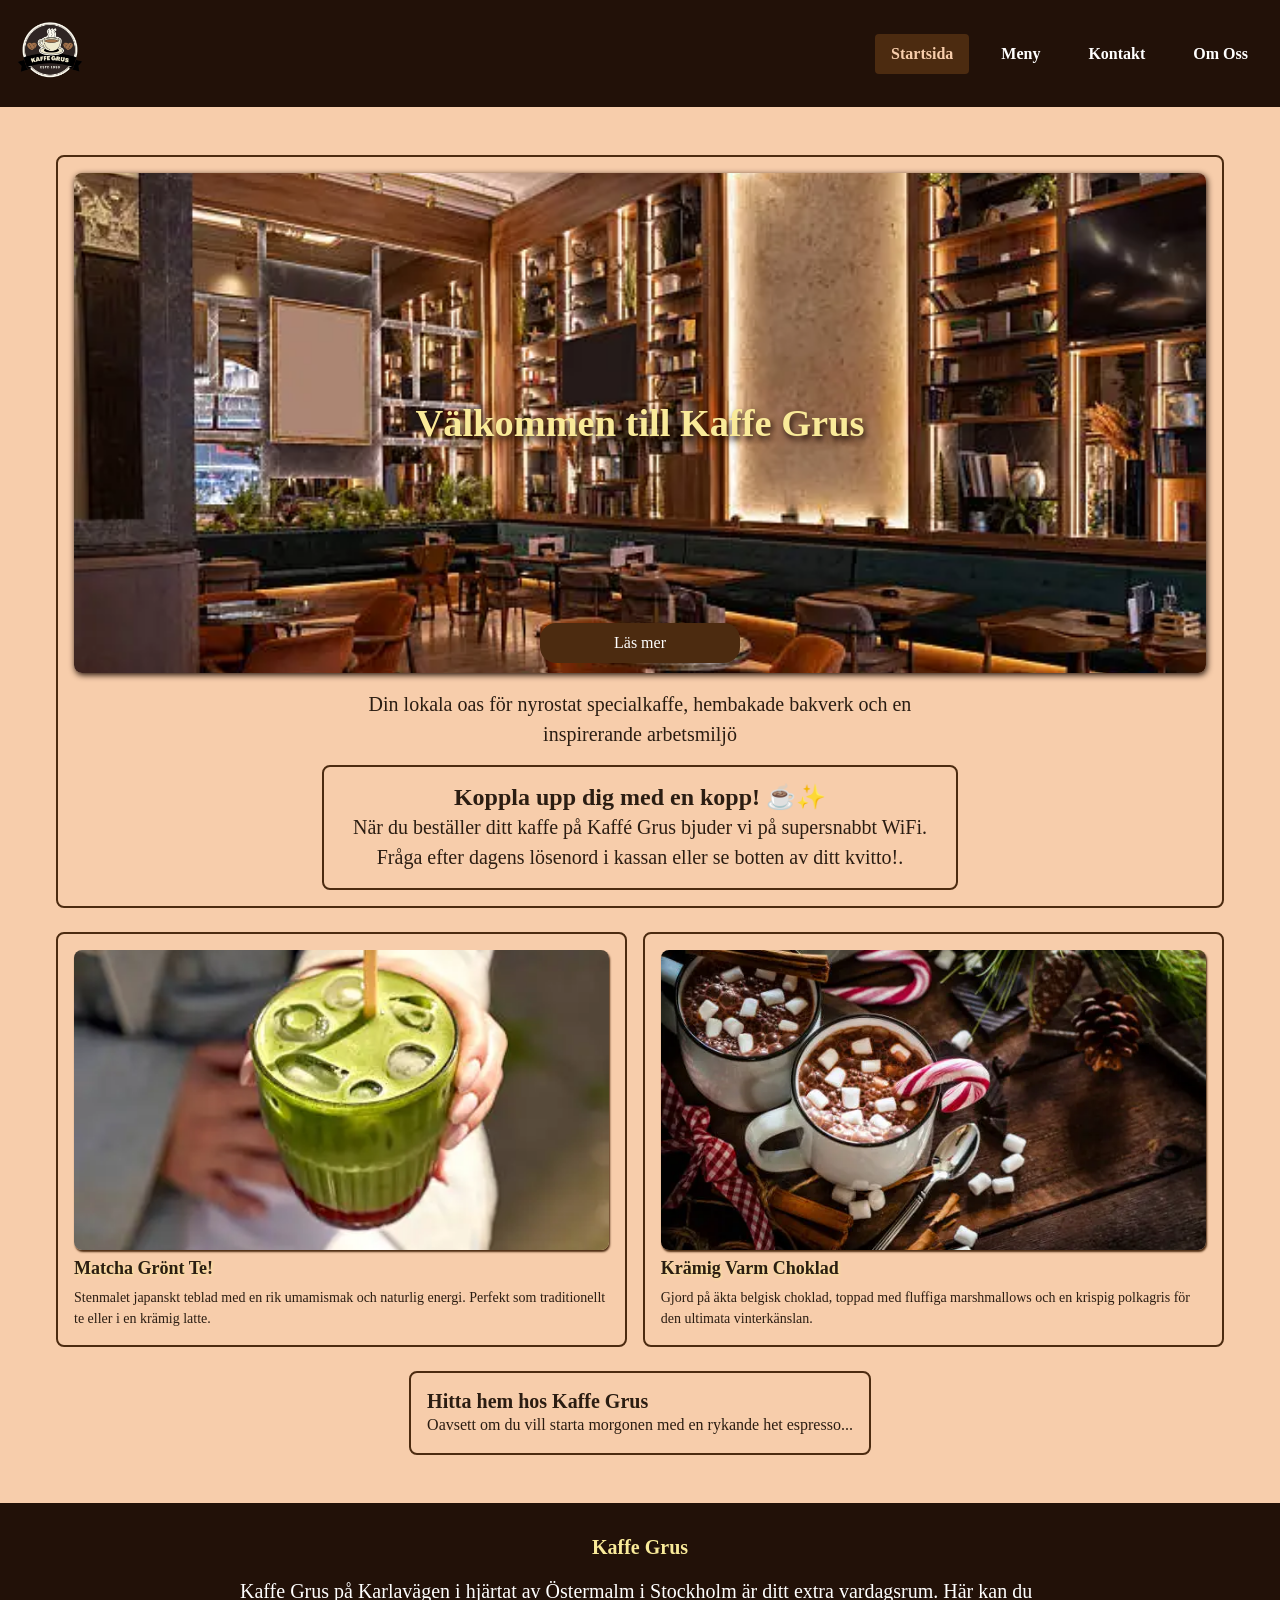
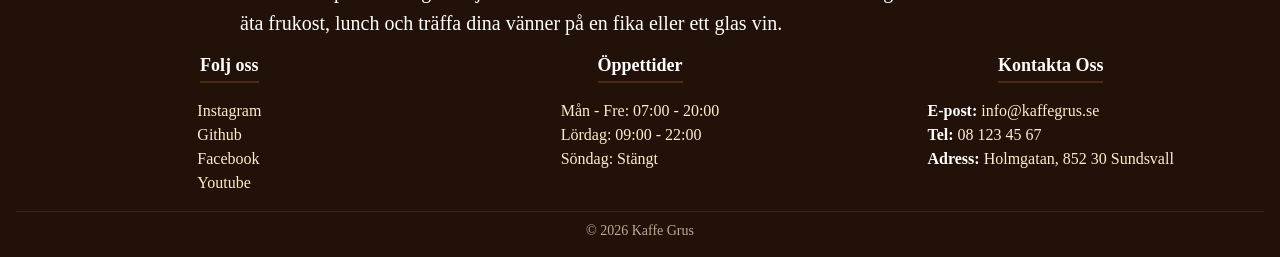
==== commit b019615a: "Feature: Uppdatera bakgrundsfärg och lägg till pre-header med WiFi-information" ====
--- a/index.html
+++ b/index.html
@@ -5,6 +5,7 @@
   <meta charset="UTF-8">
   <meta name="viewport" content="width=device-width, initial-scale=1.0">
   <title>Kaffe Grus - Din lokala Kaffeupplevelse</title>
+  <link rel="shortcut icon" type="image/x-icon" href="assets/images/favicon.svg">
   <link rel="stylesheet" href="css/styles.css">
   <script src="js/main.js" defer></script>
 </head>
@@ -40,9 +41,14 @@
           </figure>
         </div>
         <p>Din lokala oas för nyrostat specialkaffe, hembakade bakverk och en inspirerande arbetsmiljö</p>
+        <section class="pre-header">
+          <h2>Koppla upp dig med en kopp! ☕️✨</h2>
+          <p>När du beställer ditt kaffe på Kaffé Grus bjuder vi på supersnabbt WiFi.
+            Fråga efter dagens lösenord i kassan eller se botten av ditt kvitto!.</p>
+        </section>
       </div>
+
     </header>
-
     <div class="bild-info-box">
       <section class="card-hero">
         <img class="card-bild-hero" src="/assets/images/is-matcha.webp" alt="is Matcha drycka">
--- a/css/styles.css
+++ b/css/styles.css
@@ -4,7 +4,7 @@
   --primar-farg: #6f4e37;
   --primar-farg: #221108;
   --sekundar-farg: #4c2b10;
-  --bakgrund-farg: #b39d7d;
+  --bakgrund-farg: #f7cdab;
   --border-farg: #ffebcd;
   --text-farg: #2b1d12;
   --vit-farg: #ffffff;
@@ -75,6 +75,11 @@
   max-width: 100%;
   display: block;
   height: auto;
+}
+span {
+  font-size: var(--avstand-md);
+  color: var(--accent-farg);
+  font-weight: 700;
 }
 input,
 button {
@@ -202,7 +207,8 @@
   transform: translateX(-50%) translateY(-2px);
 }
 
-.pre-footer {
+.pre-footer,
+.pre-header {
   margin-top: var(--avstand-md);
   border-radius: 8px;
   border: 2px solid var(--sekundar-farg);
